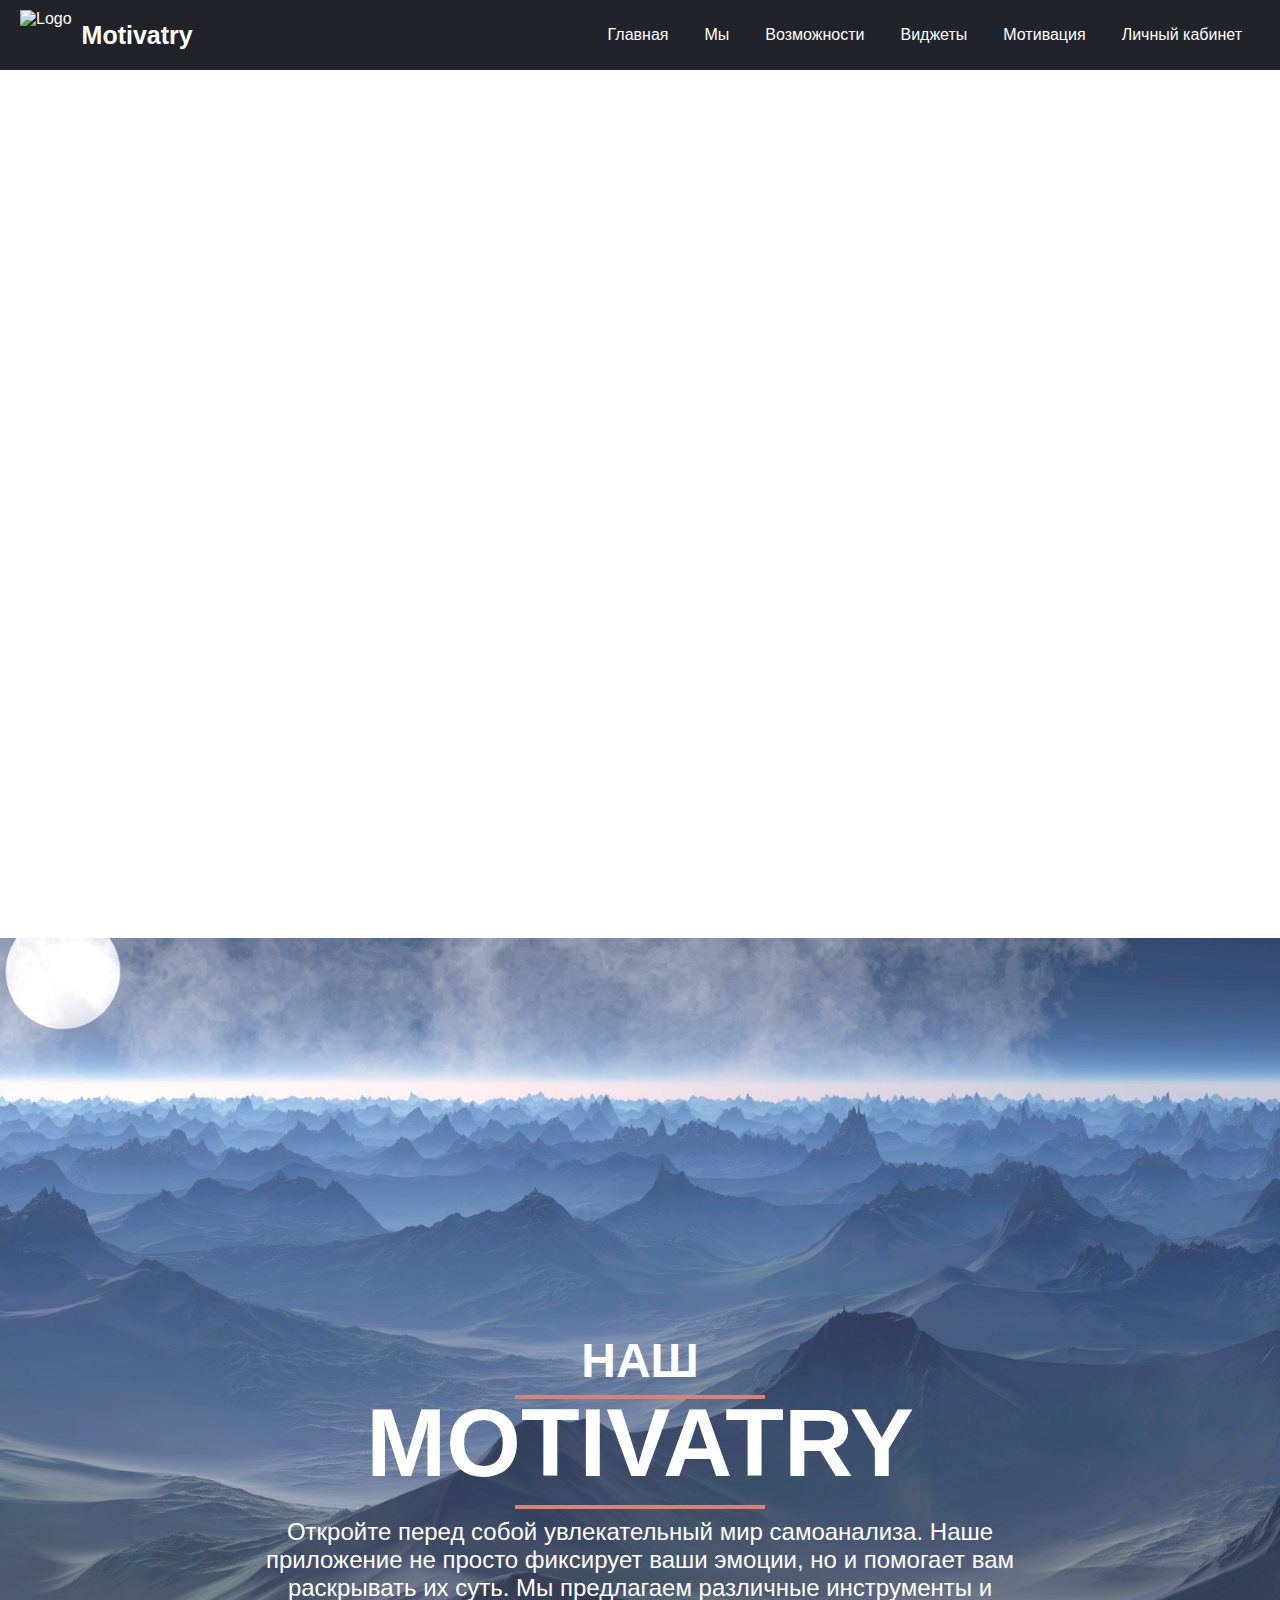
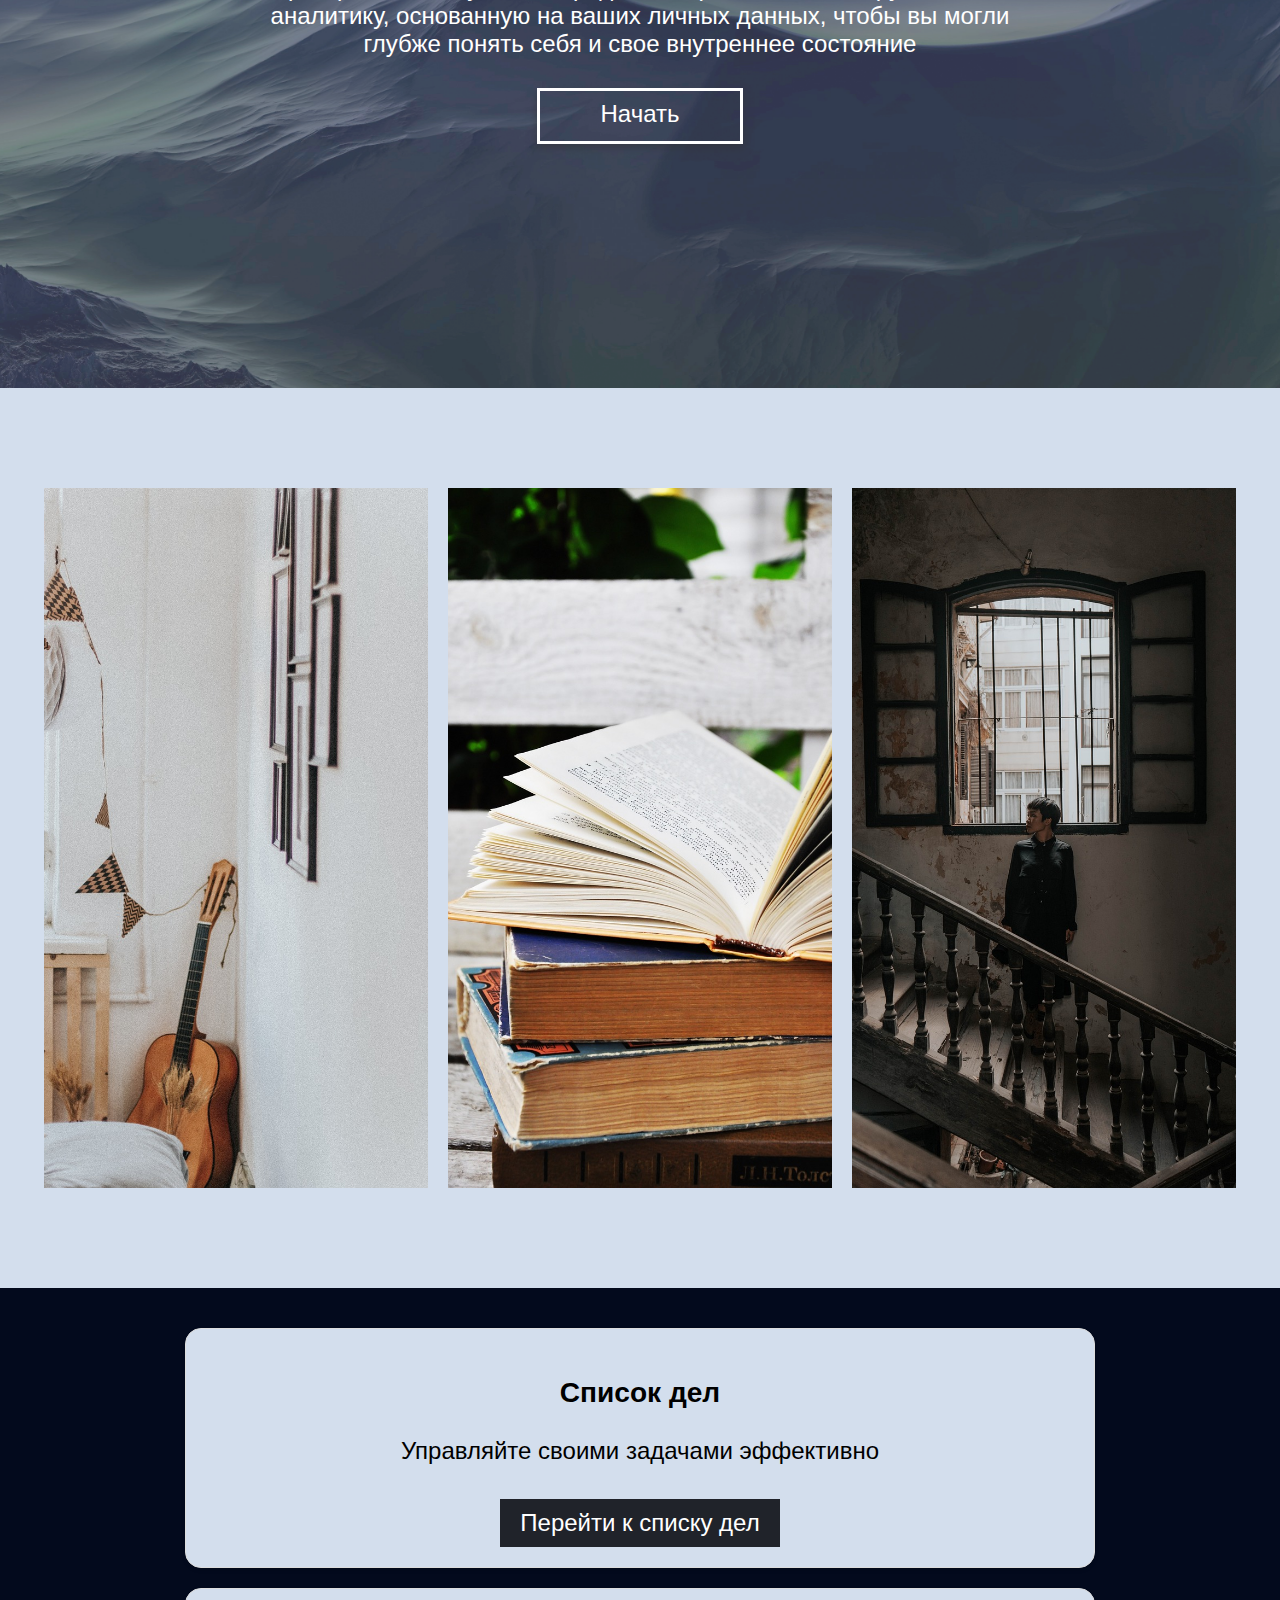
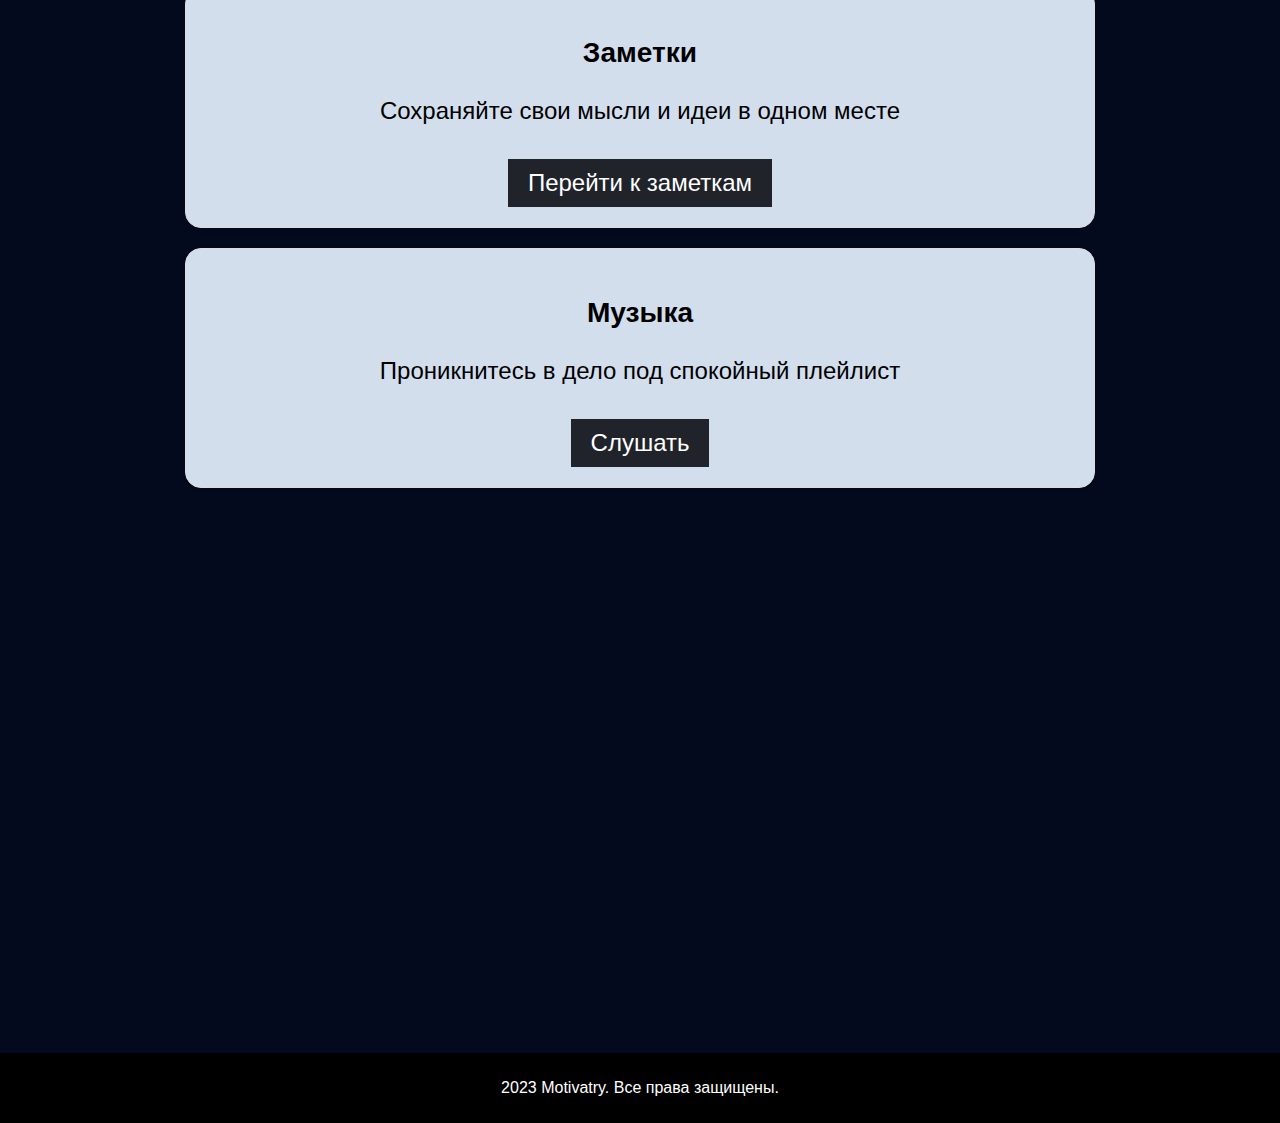
==== src/templates/main.html @ 3d4aabea "Add site" ====
<!DOCTYPE html>
<html lang="en">
  <head>
    <meta charset="UTF-8" />
    <meta name="viewport" content="width=device-width, initial-scale=1.0" />
    <title>Motivatry</title>
    <link rel="stylesheet" href="../styles/style.css" />
  </head>
  <body>
    <div class="header">
      <div class="logo">
        <img src="../images/motivation.png" alt="Logo" />
        <a href="main.html" class="title">Motivatry</a>
      </div>
      <nav class="navbar">
        <a href="#home">Главная</a>
        <a href="#aboutus">Мы</a>
        <a href="#courses">Возможности</a>
        <a href="#widgets">Виджеты</a>
        <a href="#quotes">Мотивация</a>
        <a href="form.html">Личный кабинет</a>
      </nav>
    </div>
    ы
    <div id="home" class="section">
      <h1>Добро пожаловать в Motivatry</h1>
      <p>Начните свой путь к успеху прямо сейчас!</p>
    </div>

    <div id="aboutus" class="section">
      <div class="title-container">
        <h2 class="title-prefix">НАШ</h2>
        <h2 class="title-main">MOTIVATRY</h2>
      </div>
      <p>
        Откройте перед собой увлекательный мир самоанализа. Наше приложение не
        просто фиксирует ваши эмоции, но и помогает вам раскрывать их суть. Мы
        предлагаем различные инструменты и аналитику, основанную на ваших личных
        данных, чтобы вы могли глубже понять себя и свое внутреннее состояние
      </p>
      <a href="form.html" class="start">Начать</a>
    </div>

    <div id="courses" class="opportunities">
      <div class="sectionBlocks">
        <div class="block block1">
          <div class="details">
            Насладитесь нашими музыкальными подборками – от веселья до покоя,
            здесь есть что-то для каждого настроения!
          </div>
        </div>
        <div class="block block2">
          <div class="details">
            Океан вдохновения: подборка вдохновляющих статей и книг для личного
            роста
          </div>
        </div>
        <div class="block block3">
          <div class="details">
            Мы следим за вашими успехами, чтобы вы всегда оставались на верном
            пути.
          </div>
        </div>
      </div>
    </div>

    <div id="widgets" class="widgets-section">
      <div class="widget" id="todoWidget">
        <h3>Список дел</h3>
        <p>Управляйте своими задачами эффективно</p>
        <a href="../todo/index.html" class="widget-button">Перейти к списку дел</a>
      </div>
      <div class="widget" id="notesWidget">
        <h3>Заметки</h3>
        <p>Сохраняйте свои мысли и идеи в одном месте</p>
        <a href="../note/index.html" class="widget-button">Перейти к заметкам</a>
      </div>
      <div class="widget" id="notesWidget">
        <h3>Музыка</h3>
        <p>Проникнитесь в дело под спокойный плейлист</p>
        <a href="https://music.yandex.ru/users/Lostghost23/playlists/1004" class="widget-button">Слушать</a>
      </div>
  </div>
     

    <div id="quotes" class="section">
      <p id="quoteText"></p>
      <!-- Placeholder for quotes -->
    </div>

    <footer>
      <p>2023 Motivatry. Все права защищены.</p>
    </footer>

    <script src="../scripts/scripts.js"></script>
  </body>
</html>
---- src/styles/style.css ----
body, html {
    margin: 0;
    padding: 0;
    font-family: 'Segoe UI', Tahoma, Geneva, Verdana, sans-serif;
    scroll-behavior: smooth;
    color: white;
}

.header {
    background: #20232a;
    color: white;
    position: fixed;
    top: 0;
    width: 100%;
    display: flex;
    justify-content: space-between;
    padding: 10px 20px;
    box-sizing: border-box;
    z-index: 1000;
}

.logo {
    display: flex;
    justify-content: space-between;
    align-items: center;
}

.header img {
    height: 50px;
}

.title {
    text-decoration: none;
    color: white;
    margin-left: 10px;
    font-size: 25px;
    font-weight:bold;
}

.navbar {
    display: flex;
    align-items: center;
}

.navbar a {
    color: white;
    padding: 10px 15px;
    text-decoration: none;
    transition: background-color 0.3s, border-radius 0.3s;
    background-color: #20232a;
    border-radius: 5px;
    border: solid #20232a;
}

.navbar a:hover {
    background: #6441a5;   
}

.navbar a:active {
    background-color: #6441a5;
    border: solid white;
}


.button {
    padding: 10px 20px;
    margin-left: 20px;
    border: 2px solid #6441a5;
    border-radius: 20px;
    background: none;
    cursor: pointer;
    transition: background-color 0.3s, color 0.3s;
}

.button:hover {
    background-color: #6441a5;
    color: white;
}

.section {
    padding-top: 20px; /* Offset by header height */
    height: 100vh;
    display: flex;
    align-items: center;
    justify-content: center;
    text-align: center;
    flex-direction: column;
    background-size: cover;
    background-position: center;
}

.opportunities{
    background-color: #d3deed;
}
.sectionBlocks {
    /* padding-top: 60px; Offset by header height */
    height: 100vh;
    display: flex;
    align-items: center;
    justify-content: center;
    text-align: center;
}

.section#home {
    background: url('../images/bg_2.jpg') no-repeat center center/cover;
}

.section#aboutus {
    background: url('../images/page_2.jpg') no-repeat center center/cover;
    opacity: 0.8;
}

#aboutus {
    display: flex;
    flex-direction: column;
    align-items: center;
    padding-top: 150px;
}

#aboutus .title-prefix {
    font-size: 3em;
    margin: 0;
}

#aboutus h2 {
    font-size: 6em;
    margin: 0;
    position: relative;
}

#aboutus p {
    font-size: 1.5em;
    text-align: center;
    max-width: 800px;
    margin: 20px auto; /* Уменьшаем верхний и нижний отступы */
}

#aboutus h2:after {
    content: '';
    display: block;
    height: 4px;
    width: 250px;
    background-color: #D26352;
    position: absolute;
    left: 50%;
    transform: translateX(-50%);
    bottom: -11px;
}

.start {
    display: block;
    margin: 10px auto 0;
    padding: 0;
    background-color: transparent;
    color: white;
    text-align: center;
    border: 3px solid white;
    font-size: 1.5em;
    text-decoration: none;
    transition: background-color 0.3s, color 0.3s;
    box-shadow: 0 4px 8px rgba(0, 0, 0, 0.5);
    cursor: pointer;
    width: 200px;
    height: 50px;
    line-height: 45px; /* Добавляем это свойство для выравнивания текста по центру вертикально */
}

.start:hover,
.start:focus {
    background-color: #D26352;
    color: white;
}

.section#pricing {
    background-color: #030A1D;
}

.section#widgets-section {
    background-color: #030A1D;
}

.section#quotes {
    background-color: #030A1D;
    height: 60vh;
}



.block {
    width: 30%;
    height: 700px; /* Установите желаемую высоту */
    margin: 10px;
    position: relative;
    overflow: hidden;
    transition: all 0.3s;
    cursor: pointer;
    /* Общие стили для блоков остаются без изменений */
}

.block1 {
    background-image: url('../images/music.jpg');
    background-size: cover;
    background-position: center;
}

.block2 {
    background-image: url('../images/books.jpg');
    background-size: cover;
    background-position: center;
}

.block3 {
    background-image: url('../images/progress.jpg');
    background-size: cover;
    background-position: center;
}

.block .details {
    position: absolute;
    width: 100%;
    height: 100%;
    top: 100%; /* Hide details initially */
    background: rgba(0, 0, 0, 0.7);
    transition: top 0.3s;
    padding: 20px;
    box-sizing: border-box;
    color: white;
    font-size: 28px;
}

.block:hover .details {
    top: 0;
}

@media (max-width: 768px) {
    .block {
        width: 90%;
    }
}

.sposobnosti {
    margin-top: 70px;
    font-size: 40px;
    color: #000;
    text-align: center;
}

.section h1, .section h2 {
    color: #fff; /* White text */
    margin-bottom: 0.5em;
  }
  
.section h1 {
    font-size: 3em; /* Larger font size for the main title */
}

footer {
    background-color: #000; /* Цвет фона черный */
    color: #fff;
    text-align: center;
    padding: 10px;
  }
  
#quoteText {
    color: white; /* Установите цвет текста на черный */
    font-size: 2.5em; /* Увеличьте размер шрифта */
    opacity: 0; /* start with quote invisible */
    transition: opacity 2s; /* smooth transition for the opacity */
}

#home p {
    font-size: 24px; /* Установите желаемый размер шрифта в пикселях */
    position: relative;
    top: -24px;
}

#widgets {
    background-color: #030A1D; /* Тёмно-синий цвет фона для секции виджетов */
    color: black; /* Белый цвет текста для хорошего контраста */
    padding: 20px;
    font-size: 24px; /* Добавьте отступ для всей секции */
}

.widgets-section {
    text-align: center;
    height: 85vh;
    padding: 50px;
    background: #f5f5f5; /* Цвет фона раздела виджетов */
}
  
.widgets-title {
    margin-bottom: 30px;
    color: #20232a;
}

.widget {
    margin: 20px auto;
    padding: 20px;
    background: #d3deed; /* Белый фон для виджетов */
    border: 1px solid #ddd; /* Граница виджета */
    width: 70%; /* Ширина виджета */
    box-shadow: 0 2px 4px rgba(0,0,0,0.1);
    border-radius: 16px; /* Тень для виджетов */
}

.widget-button {
    display: inline-block;
    margin-top: 10px;
    padding: 10px 20px;
    background-color: #20232a;
    color: white;
    text-decoration: none;
    transition: background-color 0.3s, color 0.3s;
}

.widget-button:hover {
    background-color: #444;
    color: #fff;
}
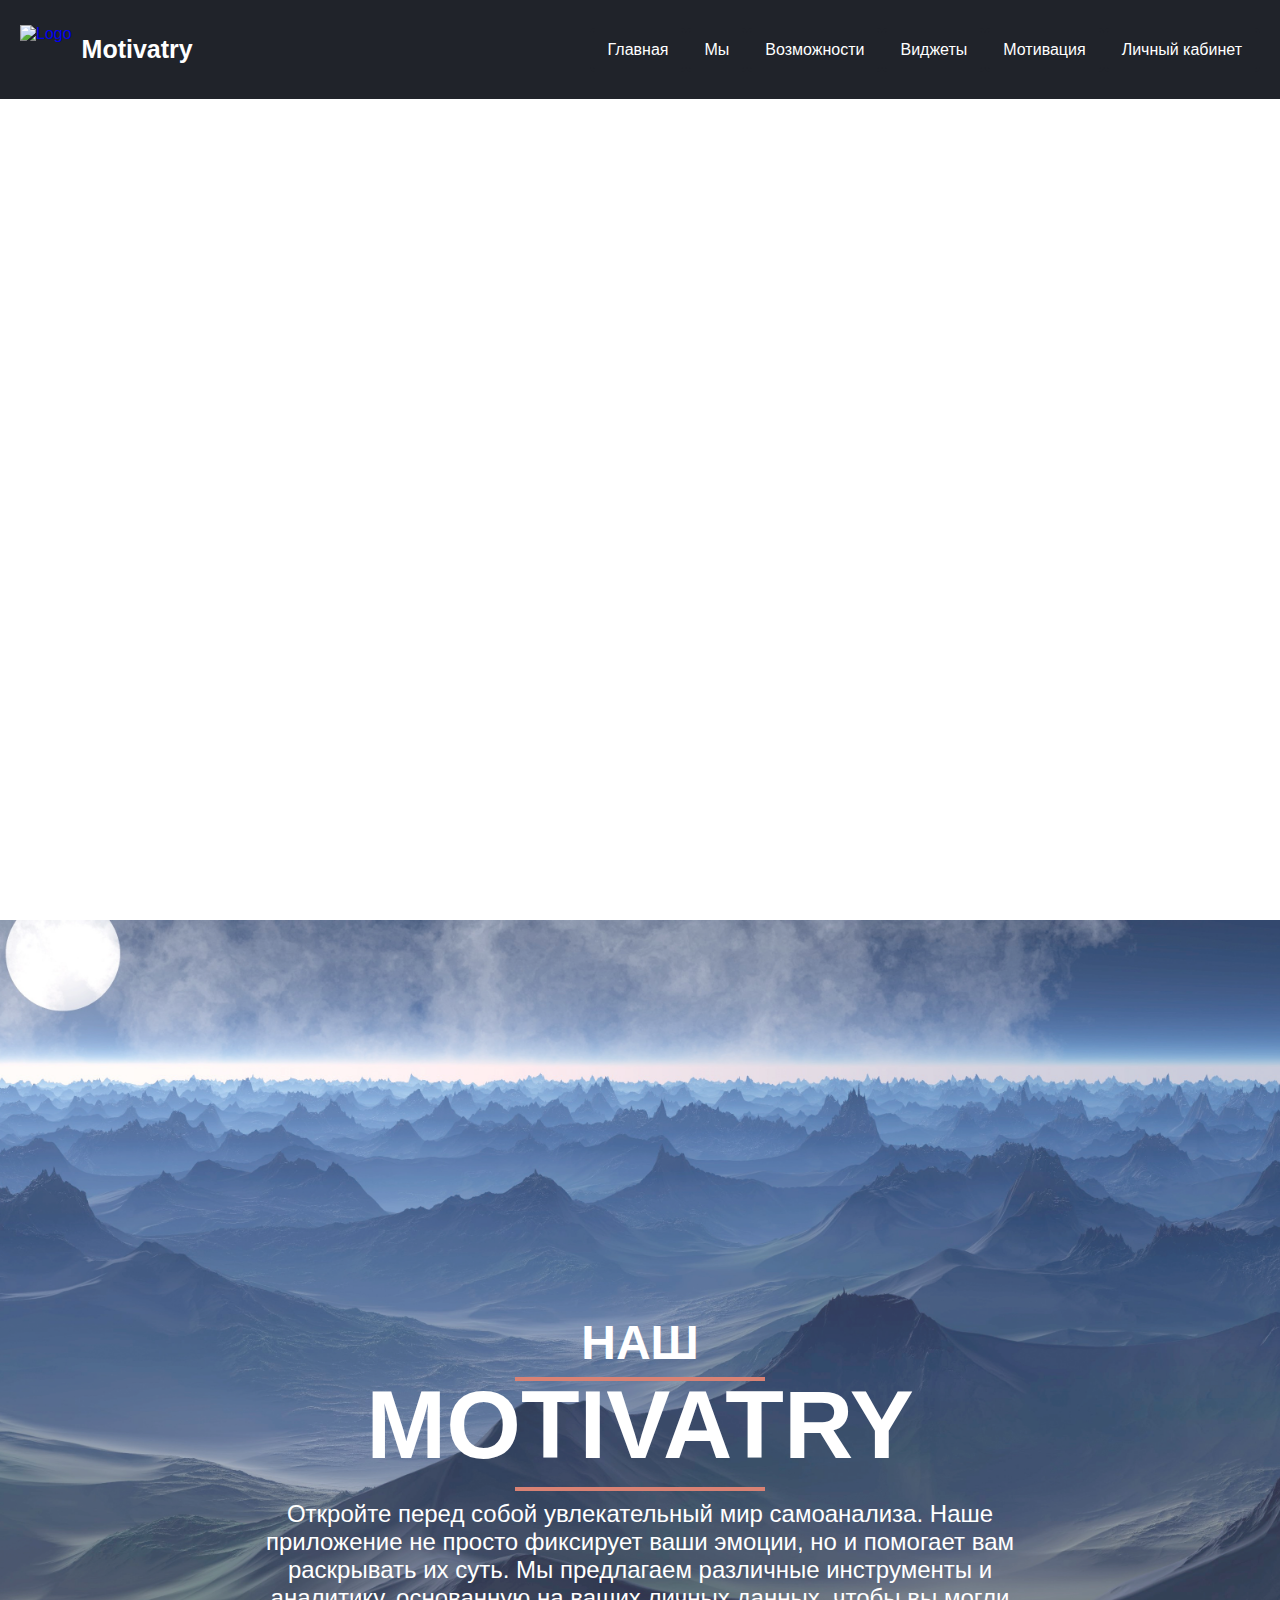
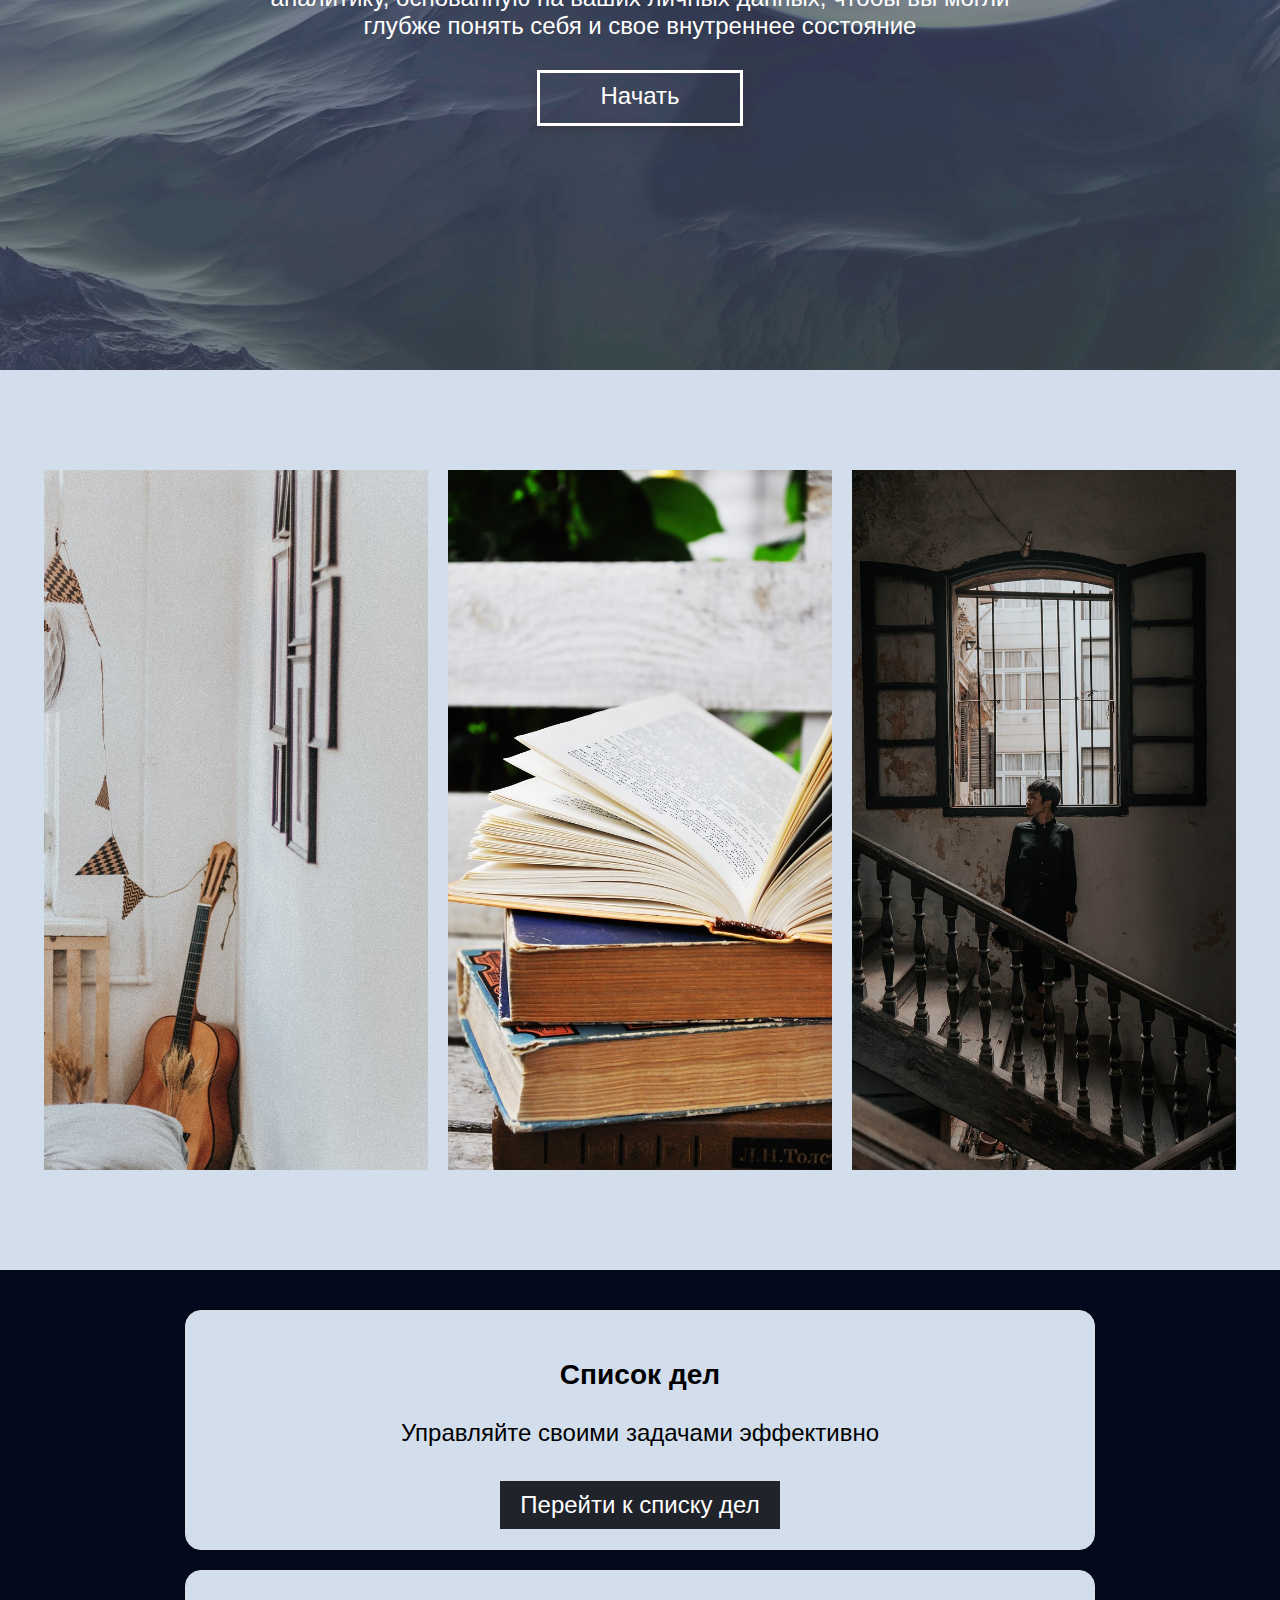
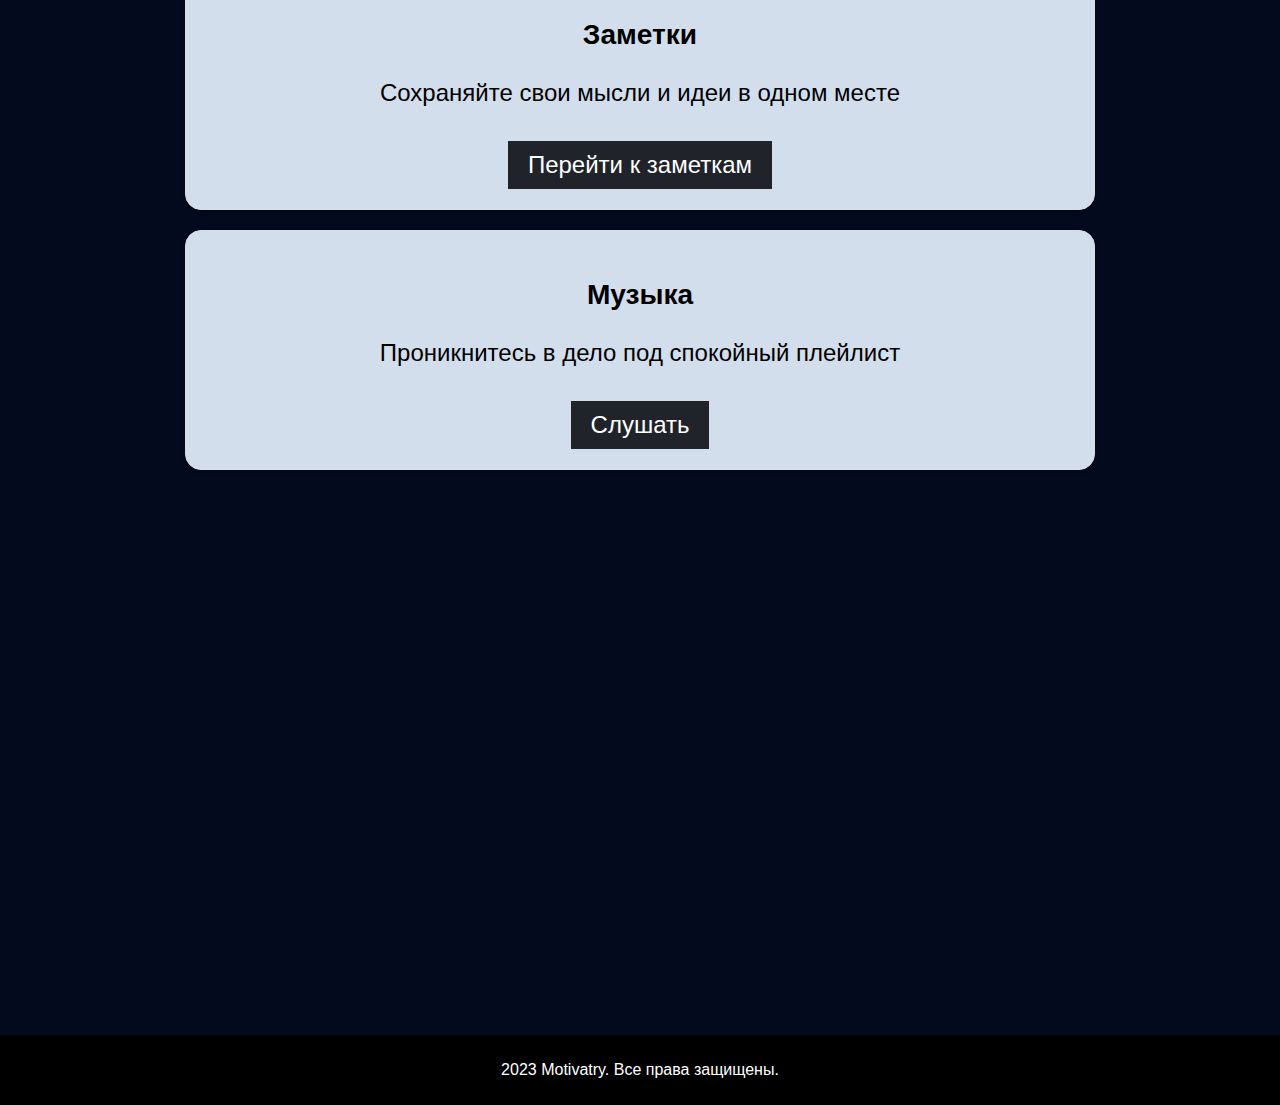
==== commit 99a93d7c: "some changes" ====
--- a/src/templates/main.html
+++ b/src/templates/main.html
@@ -8,10 +8,10 @@
   </head>
   <body>
     <div class="header">
-      <div class="logo">
+      <a class="logo" href="main.html">
         <img src="../images/motivation.png" alt="Logo" />
-        <a href="main.html" class="title">Motivatry</a>
-      </div>
+        <p class="title">Motivatry</p>
+      </a>
       <nav class="navbar">
         <a href="#home">Главная</a>
         <a href="#aboutus">Мы</a>
@@ -21,7 +21,6 @@
         <a href="form.html">Личный кабинет</a>
       </nav>
     </div>
-    ы
     <div id="home" class="section">
       <h1>Добро пожаловать в Motivatry</h1>
       <p>Начните свой путь к успеху прямо сейчас!</p>
--- a/src/styles/style.css
+++ b/src/styles/style.css
@@ -23,6 +23,7 @@
     display: flex;
     justify-content: space-between;
     align-items: center;
+    text-decoration: none;
 }
 
 .header img {
@@ -30,7 +31,6 @@
 }
 
 .title {
-    text-decoration: none;
     color: white;
     margin-left: 10px;
     font-size: 25px;
